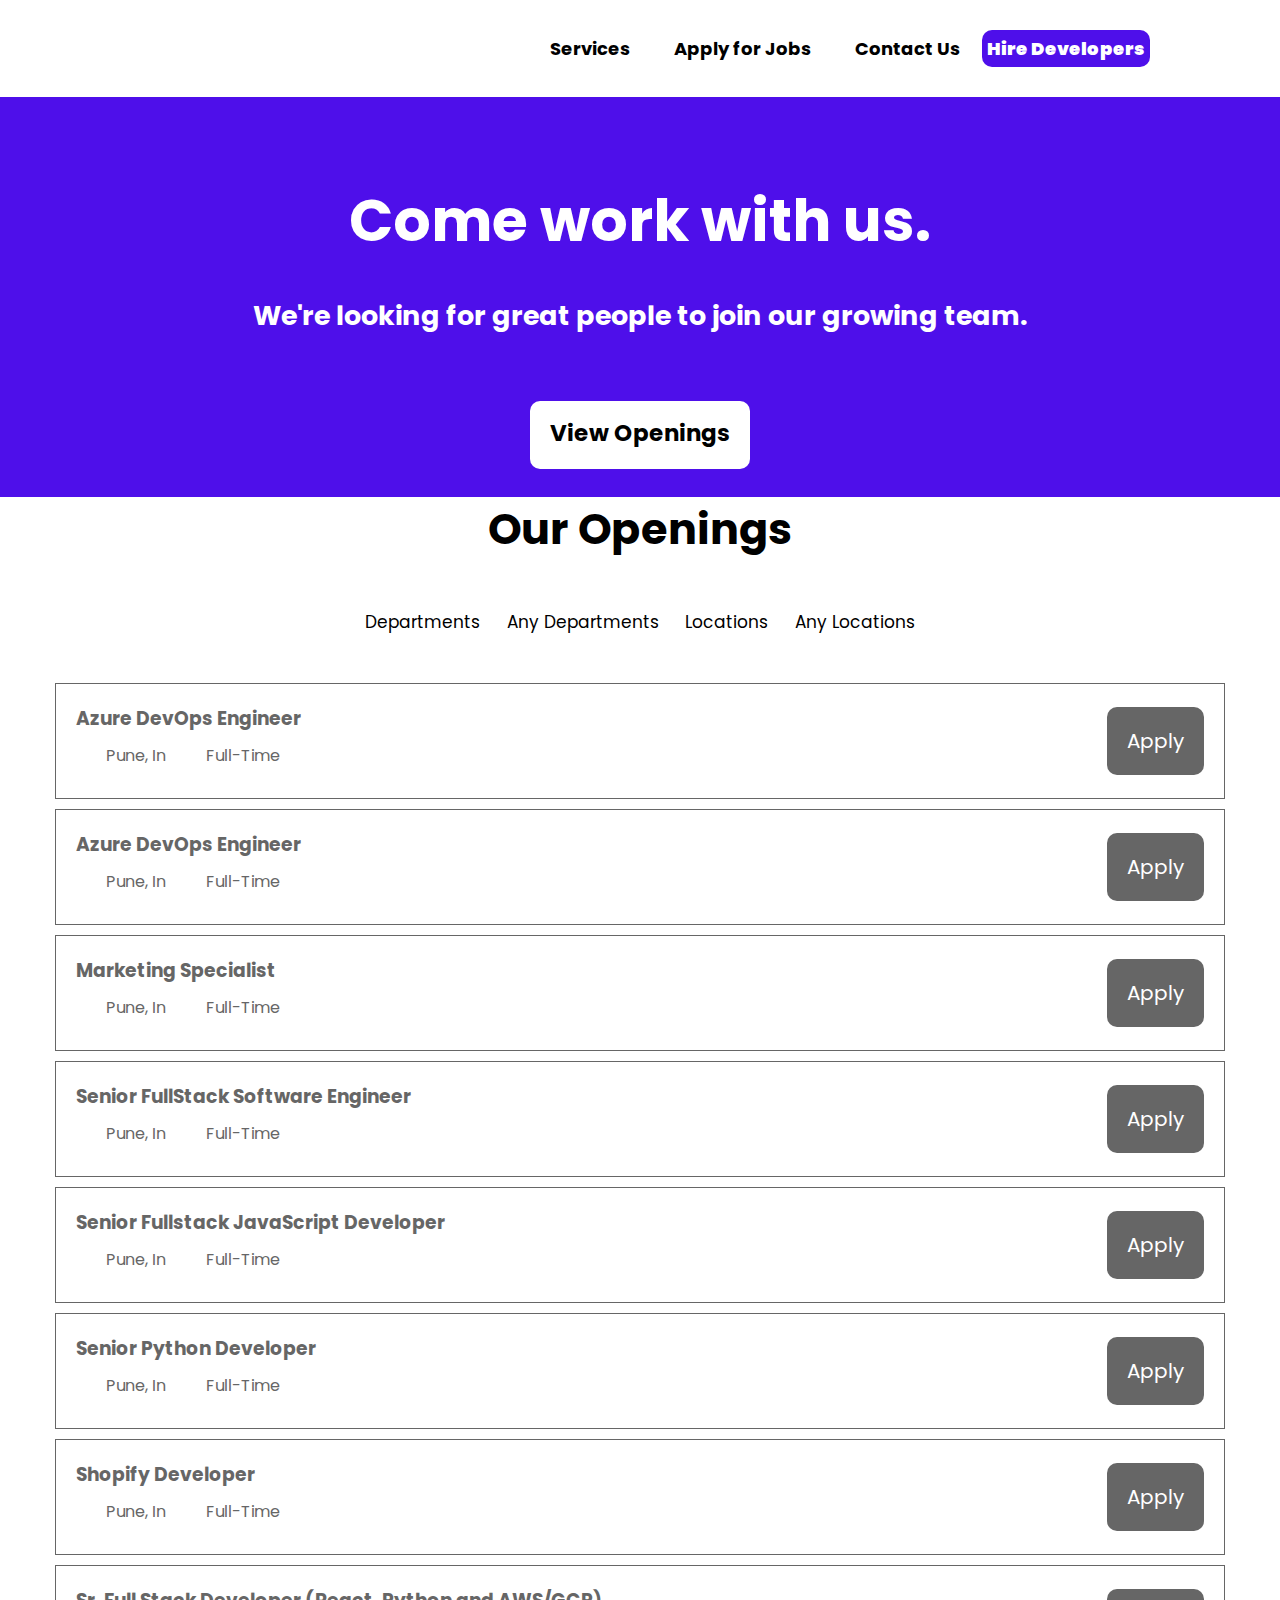
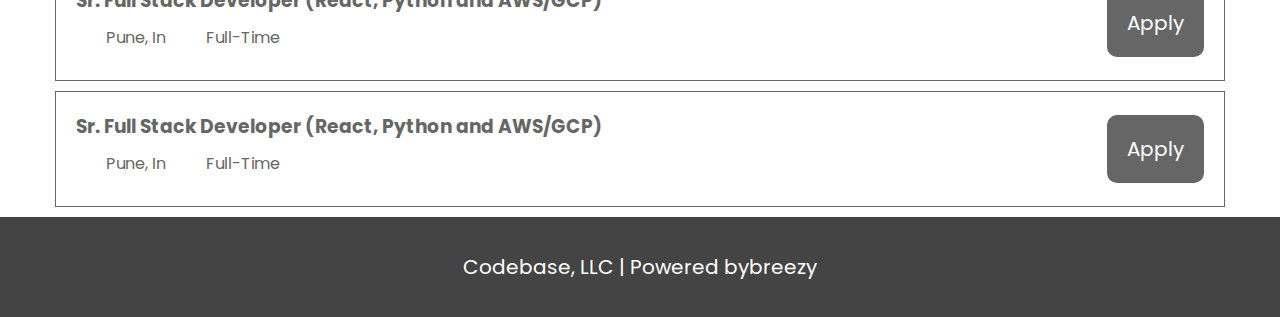
==== Codebase_apply.html @ d21c27f7 "my first website" ====
<!DOCTYPE html>
<html lang="en">
<head>
    <meta charset="UTF-8">
    <meta name="viewport" content="width=device-width, initial-scale=1.0">
    <title>Apply for job</title>
    <link rel="stylesheet" href="./style.css">
    <link rel="preconnect" href="https://fonts.googleapis.com">
    <link rel="preconnect" href="https://fonts.gstatic.com" crossorigin>
    <link href="https://fonts.googleapis.com/css2?family=Poppins:ital,wght@0,200;0,400;1,200&family=Rubik+Bubbles&display=swap" rel="stylesheet">
    <link rel="stylesheet" href="https://cdnjs.cloudflare.com/ajax/libs/font-awesome/6.5.1/css/all.min.css" integrity="sha512-DTOQO9RWCH3ppGqcWaEA1BIZOC6xxalwEsw9c2QQeAIftl+Vegovlnee1c9QX4TctnWMn13TZye+giMm8e2LwA==" crossorigin="anonymous" referrerpolicy="no-referrer" />
</head>
<body>
    <header>
        <div class="logo">
            <a href="C:\Users\Shashwat\Desktop\CODEBASE\codebase_home.html"><img src="https://www.codebase.com/wp-content/themes/codebase-theme/img/logo/codebase-2.png" alt=""></a>
        </div>
            <div class="list">
                <ul class="nav">
                    <li><a href="C:\Users\Shashwat\Desktop\CODEBASE\codebase_services.html">Services</a></li>
                    <li><a href="C:\Users\Shashwat\Desktop\CODEBASE\Codebase_apply.html">Apply for Jobs</a></li>
                    <li><a href="C:\Users\Shashwat\Desktop\CODEBASE\codebase_contact.html">Contact Us</a></li>
                    <div class="anc6">
                        <a href="">Hire Developers</a>
                    </div>
                </ul>
            </div>
      </header>
      <div class="apply_firstbox">
        <h1>Come work with us.</h1>
        <h3>  We're looking for great people to join our growing team.</h3>
        <div class="apply_anc1">
            <a href="">View Openings</a>
        </div>
      </div>
      <div class="apply_secondbox">
        <div class="apply_secondboxsub">
            <h1>Our Openings</h1>
        <ul class="listflex">
            <li>Departments</li>
            <li>Any Departments</li>
            <li>Locations</li>
            <li>Any Locations</li>
        </ul>
    </div>
            <div class="apply_secondboxsub1">
                <div class="apply_secondboxsub1_flex">
                        <h3>Azure DevOps Engineer</h3>
                        <div class="maps">
                            <span><i class="fa-solid fa-map-pin"></i></span>
                            <p>Pune, In</p>
                            <span><i class="fa-solid fa-mobile"></i></span>
                            <p>Full-Time</p>
                        </div>    
                    </div>
                    <div class="apply_secondboxsub1_flex">
                        <div class="anc10">
                           <a href="">Apply</a>
                    </div>
                </div>      
        </div>
        <div class="apply_secondboxsub1">
            <div class="apply_secondboxsub1_flex">
                    <h3>Azure DevOps Engineer</h3>
                    <div class="maps">
                        <span><i class="fa-solid fa-map-pin"></i></span>
                        <p>Pune, In</p>
                        <span><i class="fa-solid fa-mobile"></i></span>
                        <p>Full-Time</p>
                    </div>    
                </div>
                <div class="apply_secondboxsub1_flex">
                    <div class="anc10">
                       <a href="">Apply</a>
                </div>
              
            </div>      
   
    </div>
 
<div class="apply_secondboxsub1">
        <div class="apply_secondboxsub1_flex">
            <h3>Marketing Specialist</h3>
            <div class="maps">
                <span><i class="fa-solid fa-map-pin"></i></span>
                <p>Pune, In</p>
                <span><i class="fa-solid fa-mobile"></i></span>
                <p>Full-Time</p>
            </div>    
        </div>
        <div class="apply_secondboxsub1_flex">
            <div class="anc10">
               <a href="">Apply</a>
        </div>
      
    </div>      
</div>
<div class="apply_secondboxsub1">
    <div class="apply_secondboxsub1_flex">
            <h3>Senior FullStack Software Engineer</h3>
            <div class="maps">
                <span><i class="fa-solid fa-map-pin"></i></span>
                <p>Pune, In</p>
                <span><i class="fa-solid fa-mobile"></i></span>
                <p>Full-Time</p>
            </div>    
        </div>
        <div class="apply_secondboxsub1_flex">
            <div class="anc10">
               <a href="">Apply</a>
        </div>
      
    </div>      

</div>
<div class="apply_secondboxsub1">
    <div class="apply_secondboxsub1_flex">
            <h3>Senior Fullstack JavaScript Developer</h3>
            <div class="maps">
                <span><i class="fa-solid fa-map-pin"></i></span>
                <p>Pune, In</p>
                <span><i class="fa-solid fa-mobile"></i></span>
                <p>Full-Time</p>
            </div>    
        </div>
        <div class="apply_secondboxsub1_flex">
            <div class="anc10">
               <a href="">Apply</a>
        </div>
      
    </div>      

</div>
<div class="apply_secondboxsub1">
    <div class="apply_secondboxsub1_flex">
            <h3>Senior Python Developer</h3>
            <div class="maps">
                <span><i class="fa-solid fa-map-pin"></i></span>
                <p>Pune, In</p>
                <span><i class="fa-solid fa-mobile"></i></span>
                <p>Full-Time</p>
            </div>    
        </div>
        <div class="apply_secondboxsub1_flex">
            <div class="anc10">
               <a href="">Apply</a>
        </div>
      
    </div>      

</div>
<div class="apply_secondboxsub1">
    <div class="apply_secondboxsub1_flex">
            <h3>Shopify Developer</h3>
            <div class="maps">
                <span><i class="fa-solid fa-map-pin"></i></span>
                <p>Pune, In</p>
                <span><i class="fa-solid fa-mobile"></i></span>
                <p>Full-Time</p>
            </div>    
        </div>
        <div class="apply_secondboxsub1_flex">
            <div class="anc10">
               <a href="">Apply</a>
        </div>
      
    </div>      

</div>
<div class="apply_secondboxsub1">
    <div class="apply_secondboxsub1_flex">
            <h3>Sr. Full Stack Developer (React, Python and AWS/GCP)</h3>
            <div class="maps">
                <span><i class="fa-solid fa-map-pin"></i></span>
                <p>Pune, In</p>
                <span><i class="fa-solid fa-mobile"></i></span>
                <p>Full-Time</p>
            </div>    
        </div>
        <div class="apply_secondboxsub1_flex">
            <div class="anc10">
               <a href="">Apply</a>
        </div>
      
    </div>      

</div>
<div class="apply_secondboxsub1">
    <div class="apply_secondboxsub1_flex">
            <h3>Sr. Full Stack Developer (React, Python and AWS/GCP)</h3>
            <div class="maps">
                <span><i class="fa-solid fa-map-pin"></i></span>
                <p>Pune, In</p>
                <span><i class="fa-solid fa-mobile"></i></span>
                <p>Full-Time</p>
            </div>    
        </div>
        <div class="apply_secondboxsub1_flex">
            <div class="anc10">
               <a href="">Apply</a>
        </div>
      
    </div>      

</div>
      </div>
      <div class="footertype_2">
        <div class="footanc">
            <a href=""> Codebase, LLC | Powered bybreezy </a>
      </div>
</body>
</html>
---- style.css ----
*
{
    padding: 0;
    margin: 0;
    box-sizing: border-box;
    font-family: 'poppins';
}
header
{
    width: 100%;
    /* height: 80px;     */
    background-color: white;
    display: flex;
    align-items: center;
    justify-content: space-between;
    padding: 30px 130px;
    font-weight: 900;
}
.nav
{
    display: flex;
    align-items: center;
    justify-content: center;
}

.nav li
{
    list-style: none;
}
.nav a
{
    color: black;
    text-decoration: none;
    font-size: 18px;
    font-weight: bold;
    padding: 0 22px;
}
.logo
{
    width: 150px;
    /* height: 150px; */
}
.logo img{
    width: 100%;
    height: auto;
    object-fit: cover;
}

.anc6 
{
    
    display: flex;
    flex-direction: row;
    align-items: center;
}
.anc6 a
{
    background-color: #4E0FEA;
    text-decoration: none;
    font-weight: bolder;
    color: white;
    display: flex;
    border-radius: 10px;
    padding: 5px 5px;
    
}

.firstbox
{
    width: 100%;
    /* height: 600px; */
    background-color: white;
    display: flex;
    align-items: center;
    justify-content: space-around;
}
.secondsubbox {
    width: 300px;
    /* height: 350px; */
}
img {
    width: 100%;
    height: 100%;
    object-fit: cover;
}
.firstsubbox
{
    width: 550px;
    height: 400px;
    background-color: white;
    color: black;
   

}
.firstsubbox h1
{
    font-size: 50px;
    font-weight: 800;
    padding-bottom: 10px;
    
}
.firstsubbox p
{
    font-size: 20px;
    padding-top: 10px;
    padding-bottom: 40px;
}

.anc a
{
     color: white;
     background-color: blue;
     text-decoration: none;
     border-radius: 10px;
     padding: 10px 20px;
     font-size: 18px;

}
.secondbox 
{
    width: 100%;
    /* height: 300px; */
    background-color: white;
    
}
.secondbox h1
{
    text-align: center;
    font-weight: 800;
}
.fora
{
    padding: 10px;
    display: flex;
    align-items: center;
   justify-content: space-evenly;
}
.anc2
{
    width: 150px;
    /* height: 150px; */
}
.anc2 img
{
    width: 100%;
    height: 100;
    object-fit: cover;

}

.thirdmainbox
{
    width: 100%;
    /* height: 700px; */


}
.thirdmainbox h1
{
    text-align: center;
    font-size: 60px;
    font-weight:bolder ;
}

.task
{
    width: 350px;
    /* height: 450px; */
    color: rgb(17, 8, 8);
    background-color: white;
    padding: 20px;
    margin:  0 20px;
    border-radius: 20px;
    box-shadow: 5px 5px 2px grey;
    border: 1px solid black;
 

}

.images
{
    width: 120px;
    /* height: 50px; */
    margin-bottom: 30px;
    /* text-align: center; */
    /* display: block; */
  margin-left: auto;
  margin-right: auto;
  /* width: 20%; */
  border-radius: 50%;
  
}
.images img
{
    width: 100%;
    /* height: 100%; */
    object-fit: cover;
    border-radius: 50%;
   
}
.anc
{
    align-items: center;
    /* margin-top: 20px; */
}



.thirdbox
{
    width: 100%;
    /* height: 600px; */
    background-color: white ;
    display: flex;
    align-items: center;
    justify-content: center;
}
.content h1
{
    font-size: 20px;
}
.content
{
    text-align: center;
}
.anc3 a
{
     color: white;
     background-color: green;
     text-decoration: none;
     border-radius: 10px;
     padding: 10px 20px;
     font-size: 18px;

}
.anc3
{
    align-items: center;
    margin-top: 20px;
}
.courses span
{
    background-color: #444444;
    padding: 5px;
    border-radius: 20px;
    margin-top: 10px;
}
.courses2 span
{
    background-color: #444444;
    padding: 5px;
    border-radius: 20px;
    margin-top: 10px;
}
.courses{
    margin-top: 10px;
}
.courses2{
    margin-top: 10px;
}
.fourthbox
{
    width: 100%;
    /* height: 600px; */
    background-image: url("sky.jpeg");
    color: white;
    padding: 60px;  
    margin-top: 10px;
    
}
.fourthbox h1
{
    text-align: center;
    font-size: 40px;
}
.imagebox
{
    width: 370px;
    height: 300px;
    background-color:#17171cba;
    padding: 10px;
    border-radius: 15px;
    margin-top: 100px;
}
.myimage
{
    height: 100px;
    width: 100px;
    margin: auto;
}
.myimage img
{
    width: 100%;
    height: 100%;
    object-fit: cover;
  
}
.imagecontent
{
     text-align: center;
     padding: 25px;
     
}
.imagecontent h2
{
    
    font-weight: bold;
}
.forf
{
    display: flex;
    align-items: center;
    justify-content: space-evenly;
}
.fifthbox {
    width: 100%;
    padding: 0 3rem;
    /* height: 700px; */
    background-color: #f1f1f1;
    color: #2b2a2f;
}
.fifthbox h1
{
    text-align: center;
    font-size: 50px;
    padding: 20px;
}
.fifthsubbox
{
    /* width: 100%;
    height: 650px; */
    background-color: #f1f1f1;
    color: #2b2a2f;
    /* padding: 0px 125px; */
    
}

.fifthflex {
    /* width: 500px; */
    /* height: 250px; */
    background-color: #f1f1f1;
    color: #2b2a2f;
    /* padding: 41px; */
    display: flex;
    align-items: center;
    justify-content: space-evenly;
}
.container {
    /* width: 501px; */
    margin-right: 32px;
    padding: 26px;
}
.fifthflexcontent
{
    display: flex;
    align-items: center;
    justify-content: space-evenly;
}
.fleximage
{
    width: 50px;
    height: 50px;
}
.fleximage img
{
    width: 100%;
    object-fit: cover;
}
.sixthbox
{
    width: 100%;
    /* height: 600px; */
    background-color: white;
}
.sixthbox h1
{
    font-size: 60px;
    text-align: center;
    /* padding-top: 40px; */
}

.sixthimage {
    width: 189px;
    margin: auto;
    /* height: 200px; */
    /* margin-right: 30px; */
}
.sixthimage img
{
    width: 100%;
    /* height: auto; */
    object-fit: cover;
   
}
.sixrowflex
{
    width: 500px;
    /* height: 500px; */
    display: flex;
    align-items: center;
    flex-direction: column;
}
.siximagebox
{
    /* width: 500px; */
    /* height: 500px; */

}
.siximagebox img
{
    width: 100%;
    object-fit: cover;
}
.sixthcontentbox
{
    width: 500px;
    /* height: 150px; */
    display: flex;
    align-items: center;
    flex-direction: row;
   
}
.sixthsecondbox
{
    display: flex;
    align-items: center;
    justify-content: space-evenly;
    margin-top: 15px;
}
.sixthimagecontent h2
{
    padding-bottom: 5px;
}
.footerbox
{
    width: 100%;
    /* height: 800px; */
    background-color: #5f25f0;
    color: white;
    text-align: center;
    padding-top: 30px;
}
.anc4 a
{
    color: white;
    background-color: blue;
    text-decoration: none;
    border-radius: 10px;
    padding: 10px 20px;
    font-size: 18px;
    font-weight: bolder;
    

}
.anc5 a
{
    color: white;
    text-decoration: none;
    border-radius: 10px;
    padding: 10px 20px;
    font-size: 18px;
    border: 3px solid white;
    font-weight: bolder;
}
.ancflex
{
    width: 400px;
    height: 100px;
    margin: auto;
    display: flex;
    justify-content: space-between;
    align-items: center;
}
.footerbox2
{
    width: 100%;
    height: 300px;
    background-color: #4e0fea;
    
}
.footerimg
{
    width: 200px;
    margin-left: 110px;
    padding-top: 25px;
}
.footerimg img
{
    width: 100%;
    object-fit: cover;
}
.footersubbox2
{
    width: 80%;
    height: 200px;
    margin-left: auto;
    margin-right: auto  ;
}
.footersubboxicon
{
    width: 80%;
    height: 150px;
    margin-left: auto;
    margin-right: auto  ;
    border-top: 1px solid white;
    display: flex;
    justify-content: space-between;
    align-items: center;

}
.icons
{
    width: 300px;
    height: 150px;
    
}

.iconflex
{
    display: flex;
    flex-direction: row;
}
.linkedin span
{
    color: white;
    font-size: 25px;
    padding: 5px;
}
.youtube span
{
    color: white;
    padding: 5px;
    font-size: 25px;
}
.insta span
{
    color: white;
    padding: 5px;
    font-size: 25px;
}
.twit span
{
    color: white;
    padding: 5px;
    font-size: 25px;
}
.face span
{
    color: white;
    padding: 5px;
    font-size: 25px;
}
.icontext
{
    color: white;
}
.icontext p
{
    font-size: 11px;
}
.icontext h6
{
    font-size: 11px;
    opacity: 0.8;
}
.othertextbox
{
    /* width: 350px; */
    height: 150px;
}
.othertext a
{
    color: white;
    text-decoration: none;
}

/* SERVICE Page CSS */
.services_firstpage
{
    width: 100%;
    height: 900px;

}
.services_firstpage_subbox 
{
   
    width: 100%;
    height: 300px;
    display: flex;
    justify-content: space-evenly;
    align-items: center;

}
.boximage
{
    width: 70px;
    height: 70px;
    margin: auto;
    
}
.boximage img
{
    width: 100%;
    object-fit: cover;
    border-radius: 50%;
   
}
.services_firstpage_subbox_content p
{
    font-size: 17px;
    opacity: 0.8;

}
.services_firstpage_subbox_content
{
    width: 380px;
    height: 280px;
    border: 2px solid#0000004a;
    border-radius: 10px;
    padding: 10px;
    text-align: center;

}
.services_firstpage h1
{
    font-weight: bolder;
    text-align: center;
   padding: 4rem 0;
}
.services_firstpage_subbox_content h2
{
    text-align: center;
    padding-top: 25px;
}
.service_secondbox
{
    width: 100%;
    /* height: 500px; */
   background-color: #6032ff;
    /* padding: 60px;   */
    
}
.service_boximg
{
    text-align: center;
    color: #6032ff;
    background-color: #6032ff;
}
.servive_thirdbox
{
    width: 100%;
    height: 300px;
    text-align: center;
    padding: 20px;
}
.servive_thirdbox_content h6
{   
    font-size: 18px;
    padding-top: 30px;
    padding-bottom: 30px;

}
.service_anc1 a
{
    text-decoration: none;
    font-weight: bolder;
    color: white;
    background-color: #6032ff;
    padding: 10px;
    border-radius: 10px;
}


/* apply box starts from header */
.apply_firstbox
{
    width: 100%;
    height: 400px;
    background-color: #4E0FEA;
    color: white;
    text-align: center;
}
.apply_firstbox h1
{
    font-size: 58px;
    padding-top: 5rem;
    padding-bottom: 2rem;
}
.apply_firstbox h3
{
    font-size: 27px;
    padding-bottom: 5rem;
}
.apply_anc1 a
{
    text-decoration: none;
    font-weight: bolder;
    color: black;
    background-color: white;
    padding: 20px;
    border-radius: 10px;
    font-size: 23px;
    padding-top: 1rem;
}
.apply_secondbox
{
    /* width: 1170px; */
    /* height: 1200px; */
    /* border: 1px solid black; */
    /* margin: 10px; */
    /* margin-top: 2rem; */
}
.apply_secondbox h1
{
    font-size: 43px;
    text-align: center;
    margin-bottom: 3rem;
}
.listflex li
{
    font-size: 17px;
    list-style: none;
    margin: auto;
    
    
}
.listflex
{
    display: flex;
    flex-direction: row;
    margin: auto;   
    padding: 0 22rem;
    margin-bottom: 3rem;
    
}
.apply_secondboxsub1 {
    width: 1170px;
    /* height: 1000px; */
    display: flex;
    align-items: center;
    justify-content: space-between;
    border: 1px solid #666666;
    /* margin: 2px; */
    color: #666666;
    margin: 10px auto;
}
.apply_secondboxsub1_flex
{
    /* width: 300px; */
    /* height: 100px; */
    /* display: flex; */
    align-items: center;
    flex-direction: column;
    padding: 20px;
    
}
.maps span
{
    color: #666666;
    padding: 10px;
    font-size: 20px;
    
}
.maps
{
    display: flex;
    flex-direction: row;
    align-items: center;
}
.maps p
{
    padding: 10px;
}
.apply_secondboxsub1 a
{
    text-decoration: none;
}

.anc10 a
{
    /* width: 200px; */
    /* height: 100px; */
    background-color: #666666;
    color: white;
    padding: 20px;
    border-radius: 10px;
    font-size: 20px;
    text-align: center  ;
}
.apply_button
{
    width: 300px;
    /* height: 100px; */
}
.footertype_2
{
    width: 100%;
    height: 100px;
    background-color: #444444;
    margin:auto;
    display: flex;
    text-align: center;
    flex-direction: row;
   
}
.footanc
{
   margin: auto;
}
.footanc a
{
    text-decoration: none;
    color: white;
    font-size: 20px;
}


/* Contact form starts here */
.contact
{
    width: 100%;
    /* height: 200px; */
    text-align: center;
    font-size: 18px;
    margin-top: 20px;
}
form
{
    width: 100%;
    height: 750px;
    background-color: #6032ff;
    margin-top: 2rem;
}
form h1
{
    color: white;
    text-align: center;
    padding-top: 4rem;
    font-size: 41px;
}

.formbox
{
    display: flex;
    align-items: center;
    justify-content: space-between;
    padding: 1rem 10rem;
}

.firstcontent h4
{
    color: white;
    font-size: 21px;
}
.secondcontent
{
    color: white;
    font-size: 21px;

}
input[type="text"] {
    width: 585px;
    height: 49px;
    border-radius: 6px;
}
input[type="email"] {
    width: 585px;
    height: 49px;
    border-radius: 6px;
}
input[type="password"] {
    width: 585px;
    height: 49px;
    border-radius: 6px;
}
.messagebox
{
    color: white;
    font-size: 21px;
    padding: 1rem 10rem;
    border-radius: 6px;
}
button
{
    padding: 20px;
    /* padding-left: 20px;
     */margin-left: 175px;
    margin-top: 2rem;
    border-radius: 10px;
}
textarea
{
    border-radius: 6px;
}
.contactbox2
{
    width: 100%;
    height: 400px;
    display: flex;
    align-items: center;
    justify-content: space-between;
    padding: 7rem;
}
.imgbox1{
    width: 600px;
    height: 180px;
    text-align: center;
    font-weight: 900;
    border: 2px solid #eeeeee;
    border-radius: 10px;
    margin: 1rem;
    position: relative;
    padding-top: 20px;
}

.cityimg
{
    width: 120px;
    height: 120px;
    position: absolute;
    left: 233px;
    top: -57px;
}
.imgbox1 h2
{
    padding-top: 7rem;
}
.cityimg img
{
    width: 100%;
    height: auto;
    border-radius: 50%;
}
.lastbox
{
    width: 100%;
    height: 150px;
    text-align: center;
}
.lastbox h1
{
    padding-bottom: 20px;
}
.lastanc a
{
    background-color: #4E0FEA;
    text-decoration: none;
    padding:  15px 30px;
    border-radius: 30px;
    color: white;

}
.lastanc a:hover
{
    color: blue;
}
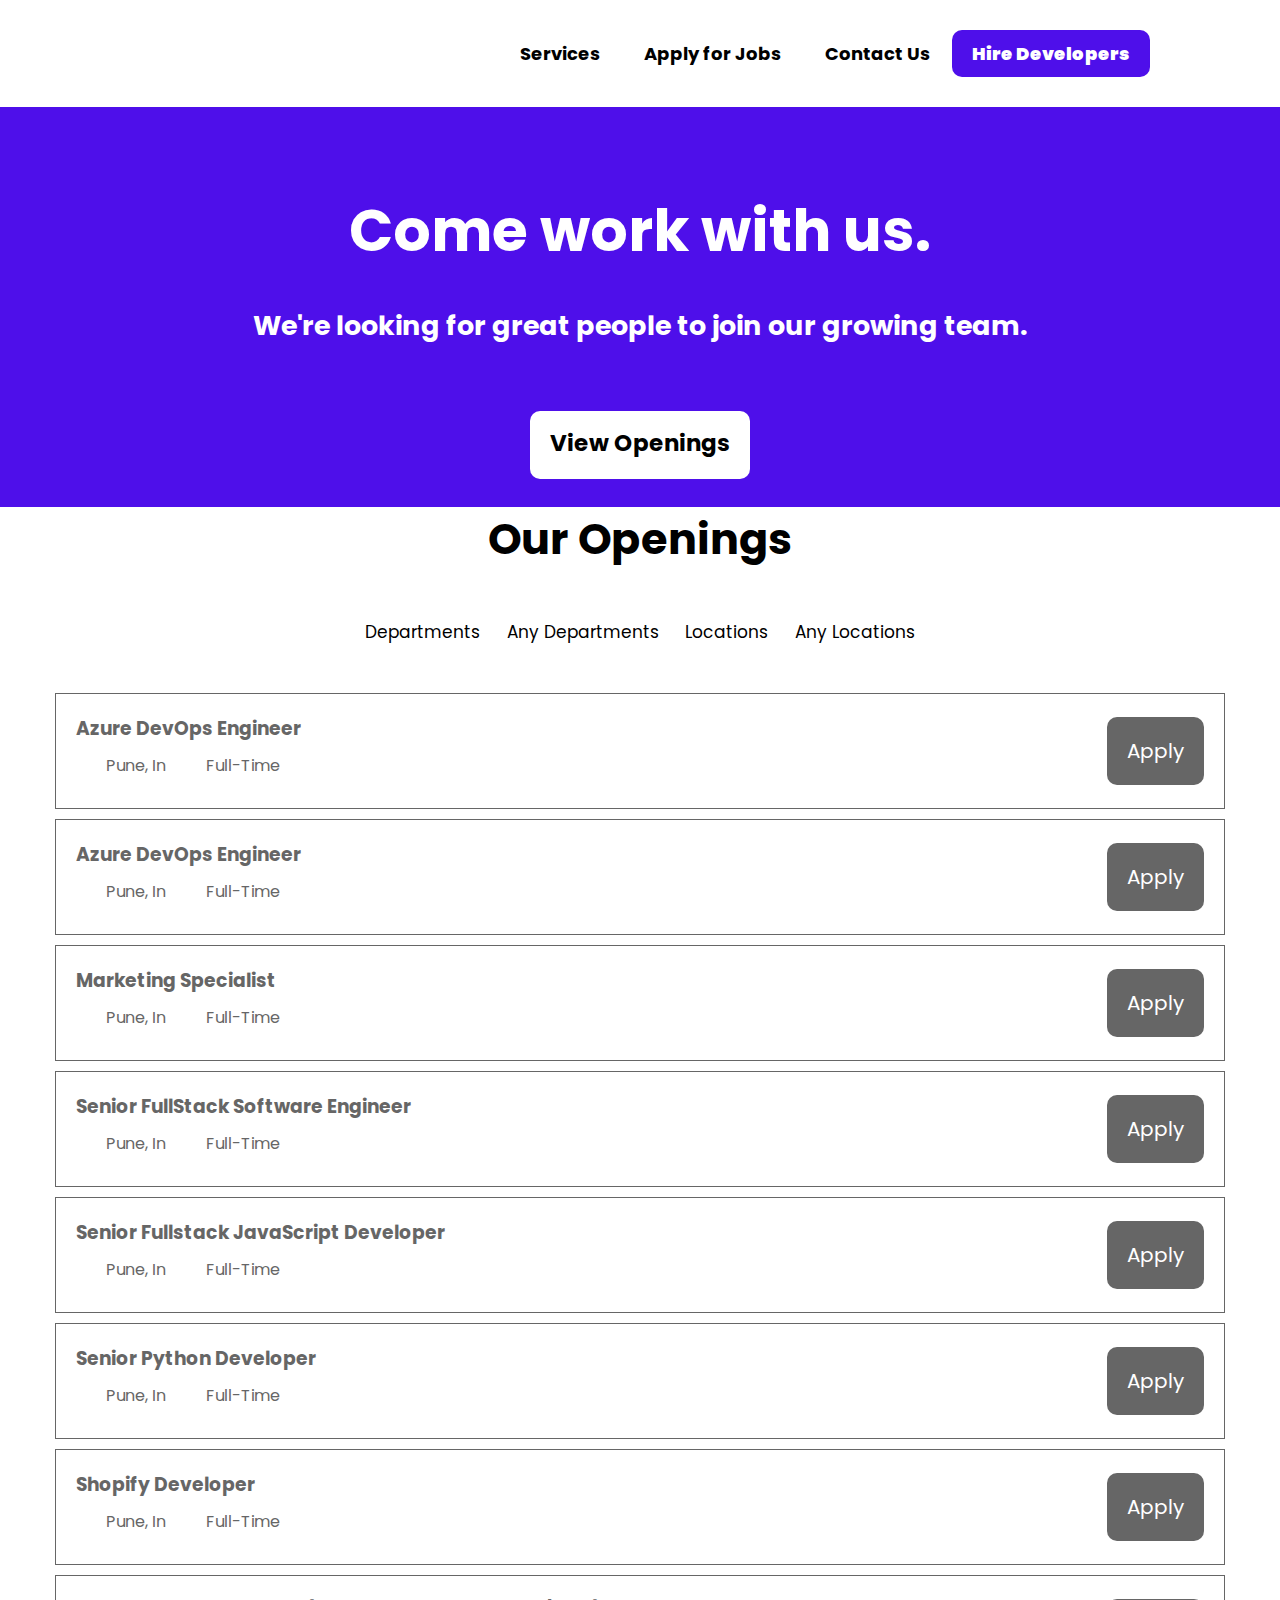
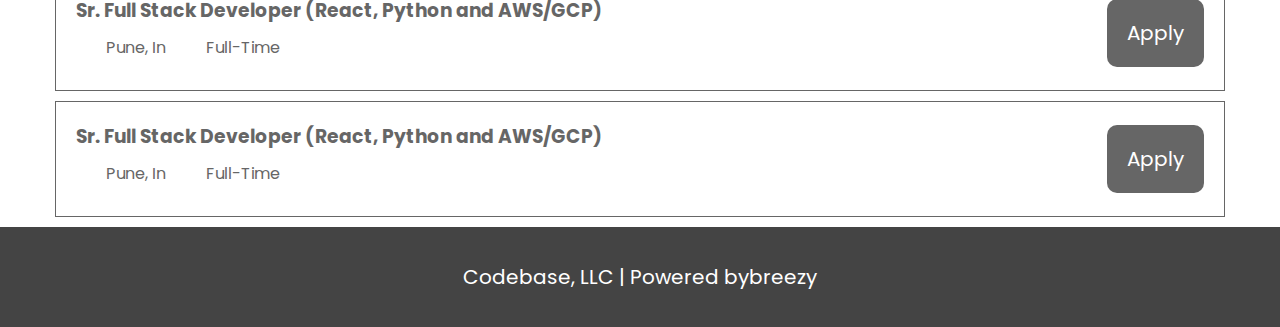
==== commit 3cc88a96: "uploaded images and media queries" ====
--- a/Codebase_apply.html
+++ b/Codebase_apply.html
@@ -13,13 +13,13 @@
 <body>
     <header>
         <div class="logo">
-            <a href="C:\Users\Shashwat\Desktop\CODEBASE\codebase_home.html"><img src="https://www.codebase.com/wp-content/themes/codebase-theme/img/logo/codebase-2.png" alt=""></a>
+            <a href="D:\Full Stack Learning\CODEBASE\codebase_home.html"><img src="https://www.codebase.com/wp-content/themes/codebase-theme/img/logo/codebase-2.png" alt=""></a>
         </div>
             <div class="list">
                 <ul class="nav">
-                    <li><a href="C:\Users\Shashwat\Desktop\CODEBASE\codebase_services.html">Services</a></li>
-                    <li><a href="C:\Users\Shashwat\Desktop\CODEBASE\Codebase_apply.html">Apply for Jobs</a></li>
-                    <li><a href="C:\Users\Shashwat\Desktop\CODEBASE\codebase_contact.html">Contact Us</a></li>
+                    <li><a href="D:\Full Stack Learning\CODEBASE\codebase_services.html">Services</a></li>
+                    <li><a href="D:\Full Stack Learning\CODEBASE\Codebase_apply.html">Apply for Jobs</a></li>
+                    <li><a href="D:\Full Stack Learning\CODEBASE\codebase_contact.html">Contact Us</a></li>
                     <div class="anc6">
                         <a href="">Hire Developers</a>
                     </div>
--- a/style.css
+++ b/style.css
@@ -61,7 +61,7 @@
     color: white;
     display: flex;
     border-radius: 10px;
-    padding: 5px 5px;
+    padding: 10px 20px;
     
 }
 
@@ -75,8 +75,8 @@
     justify-content: space-around;
 }
 .secondsubbox {
-    width: 300px;
-    /* height: 350px; */
+    width: 500px;
+    height: 350px;
 }
 img {
     width: 100%;
@@ -244,12 +244,15 @@
     padding: 5px;
     border-radius: 20px;
     margin-top: 10px;
+    color: white;
 }
 .courses2 span
 {
     background-color: #444444;
     padding: 5px;
     border-radius: 20px;
+    color: white;
+ 
     margin-top: 10px;
 }
 .courses{
@@ -376,20 +379,21 @@
 {
     font-size: 60px;
     text-align: center;
-    /* padding-top: 40px; */
+    padding-top: 40px;
 }
 
 .sixthimage {
-    width: 189px;
+    width: 160px;
     margin: auto;
     /* height: 200px; */
     /* margin-right: 30px; */
 }
 .sixthimage img
 {
-    width: 100%;
+    width: 160px;
     /* height: auto; */
     object-fit: cover;
+    padding-right: 20px;
    
 }
 .sixrowflex
@@ -639,6 +643,11 @@
    background-color: #6032ff;
     /* padding: 60px;   */
     
+}
+.service_secondbox img {
+    width: 82%;
+    height: 100%;
+    object-fit: cover;
 }
 .service_boximg
 {
@@ -882,9 +891,9 @@
 }
 button
 {
-    padding: 20px;
+    padding: 10px 20px;
     /* padding-left: 20px;
-     */margin-left: 175px;
+     */margin-left: 157px;
     margin-top: 2rem;
     border-radius: 10px;
 }
